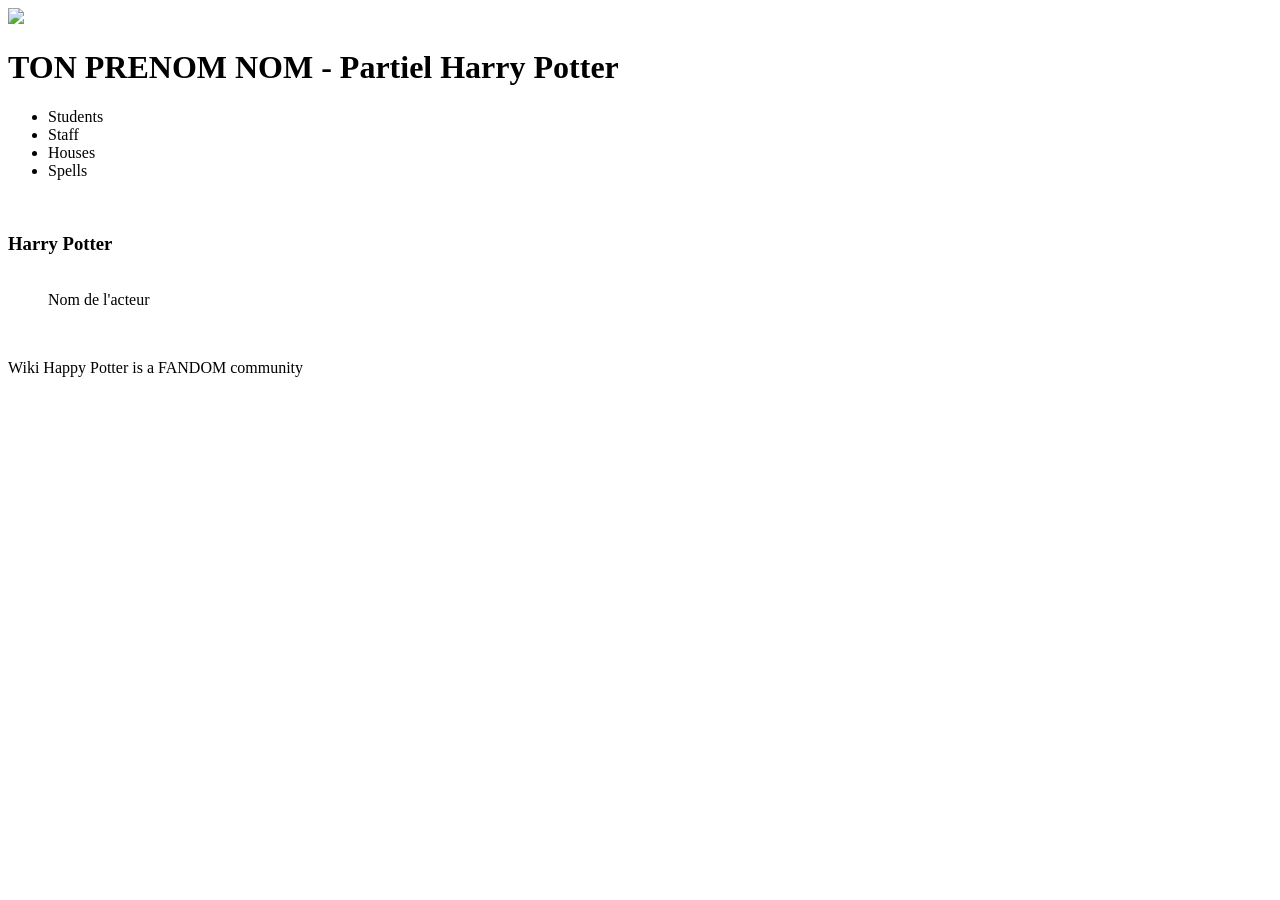
==== details.html @ 29f2641a "Initial commit" ====
<!DOCTYPE html>
<html lang="en">
  <head>
    <meta charset="UTF-8" />
    <meta name="viewport" content="width=device-width, initial-scale=1.0" />
        <link rel="stylesheet" href="./css/style.css" />
    <title>TON PRENOM NOM - Partiel Harry Potter</title>
  </head>
  <body class="page_perso">
    <header class="header">
      <div class="header__right">
        <a href="index.html">
        <img src="./images/logo/logo.png" />
    </a>
 </div>
      <div class="header__left">
        <h1>TON PRENOM NOM - Partiel Harry Potter</h1>
        <ul>
          <li>Students</li>
          <li>Staff</li>
          <li>Houses</li>
          <li>Spells</li>
        </ul>
        <img src="./images/menu.png" alt="" srcset="" />
      </div>
    </header>
    <main>
      <section>
        <h3>Harry Potter</h3>
        <div class="perso">
          <figure class="perso__left">
            <img src="./images/characters/harry.webp" alt="" srcset="" />
            <figcaption>Nom de l'acteur</figcaption>
          </figure>
          <div class="perso__right">
            
        </div>
      </section>
      <section class="house__perso">
        <img src="./images/logo/Gryffindor.png" alt="" srcset="" />
      </section>
    </main>
    <footer>
      <p>Wiki Happy Potter is a FANDOM community</p>
    </footer>
  </body>
</html>
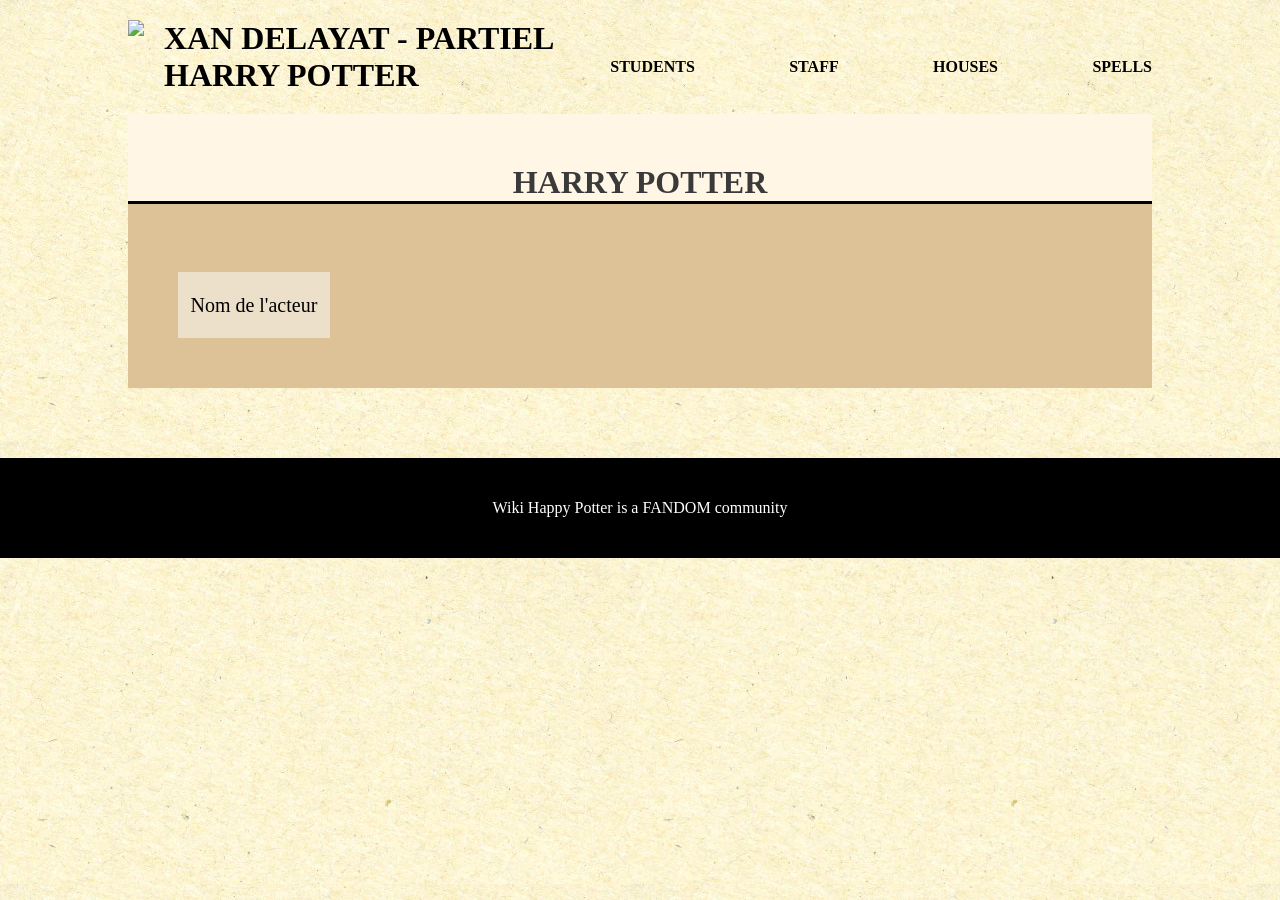
==== commit f3a5d907: "Niveau 1" ====
--- a/details.html
+++ b/details.html
@@ -14,7 +14,7 @@
     </a>
  </div>
       <div class="header__left">
-        <h1>TON PRENOM NOM - Partiel Harry Potter</h1>
+        <h1>Xan DELAYAT - Partiel Harry Potter</h1>
         <ul>
           <li>Students</li>
           <li>Staff</li>
--- a/css/style.css
+++ b/css/style.css
@@ -0,0 +1,214 @@
+:root {
+  --light: #fff6e6;
+  --darkGrey: #3a3a3a;
+  --gold: #b99049;
+  --red: #b71713;
+  --green: #124b10;
+  --blue: #078cb1;
+  --yellow: #e1b50c;
+}
+
+@font-face {
+  font-family: "Rubik";
+  src: url("./../font/Rubik-Regular.ttf");
+}
+@font-face {
+  font-family: "Rubik";
+  src: url("./../font/Rubik-Bold.ttf");
+  font-weight: bold;
+}
+* {
+  margin: 0;
+  padding: 0;
+}
+
+body {
+  background: url("./../images/bgHP.webp") repeat;
+  font-family: "Rubik";
+}
+
+main {
+  background-color: var(--light);
+  max-width: 1024px;
+  margin: auto;
+  margin-bottom: 70px;
+}
+main h3 {
+  text-transform: uppercase;
+  border-bottom: 3px solid black;
+  text-align: center;
+  color: var(--DarkGrey, #3a3a3a);
+  text-align: center;
+  font-family: Rubik;
+  font-size: 32px;
+  font-style: normal;
+  font-weight: 700;
+  line-height: normal;
+  padding-top: 10px;
+}
+main h2 {
+  color: var(--DarkGrey, #3a3a3a);
+  text-align: center;
+  font-family: Roboto;
+  font-size: 40px;
+  font-style: normal;
+  font-weight: 400;
+  line-height: normal;
+  margin-bottom: 54px;
+}
+
+footer {
+  background-color: #000;
+  height: 100px;
+  display: flex;
+  justify-content: center;
+  align-items: center;
+}
+footer p {
+  text-align: center;
+  color: #fff;
+}
+
+.header {
+  display: flex;
+  max-width: 1024px;
+  margin: auto;
+  margin-top: 20px;
+}
+.header h1 {
+  margin-bottom: 20px;
+}
+.header__right img {
+  height: 100px;
+  margin-right: 20px;
+}
+.header__left {
+  width: 100%;
+  display: flex;
+  align-items: center;
+  text-transform: uppercase;
+}
+.header__left ul {
+  display: flex;
+  justify-content: space-between;
+  width: 80%;
+}
+.header__left ul li {
+  list-style: none;
+  font-weight: bold;
+}
+.header__left img {
+  display: none;
+}
+
+.houses {
+  display: flex;
+  justify-content: space-around;
+  background: rgba(185, 144, 73, 0.5);
+  padding: 30px;
+  flex-wrap: wrap;
+}
+.houses > div {
+  border-radius: 140px;
+  width: 140px;
+  height: 140px;
+  text-align: center;
+}
+.houses > div:hover {
+  background: #fff6e6;
+}
+.houses img {
+  width: 121px;
+  height: 136px;
+}
+
+.characters {
+  display: flex;
+  justify-content: space-around;
+  flex-wrap: wrap;
+  padding: 30px;
+}
+.characters > div {
+  padding: 30px;
+}
+.characters img {
+  width: 150px;
+  height: 150px;
+  border-radius: 150px;
+  border: 8px solid var(--Gold, #b99049);
+  background: url(<path-to-image>), lightgray -1.24px 0px/101.653% 141.566% no-repeat;
+  box-shadow: 0px 4px 4px 0px rgba(0, 0, 0, 0.25);
+  object-fit: cover;
+}
+.characters p {
+  text-align: center;
+  color: var(--Gold, #b99049);
+}
+
+/* PAGE PERSO */
+.page_perso h3 {
+  padding: 50px 50px 0 50px;
+}
+.page_perso .perso {
+  background: rgba(185, 144, 73, 0.5);
+  padding: 50px;
+  display: flex;
+}
+.page_perso .perso__right {
+  display: flex;
+  flex-direction: column;
+  justify-content: space-between;
+  width: 100%;
+}
+.page_perso .perso__right > div {
+  display: flex;
+  justify-content: space-around;
+}
+.page_perso .perso__right p.attr {
+  font-weight: bold;
+}
+.page_perso figure {
+  width: 215px;
+  margin-right: 120px;
+}
+.page_perso figure img {
+  width: 100%;
+}
+.page_perso figure figcaption {
+  background: rgba(255, 255, 255, 0.5);
+  display: flex;
+  align-items: center;
+  height: 66px;
+  justify-content: center;
+  font-size: 20px;
+}
+.page_perso .house__perso {
+  display: flex;
+  justify-content: center;
+  align-items: center;
+}
+
+@media screen and (max-width: 425px) {
+  header {
+    width: 90%;
+  }
+  header h1,
+header ul {
+    display: none !important;
+  }
+  header .header__left {
+    display: flex;
+    justify-content: flex-end;
+  }
+  header .header__left img {
+    display: block !important;
+    height: 70px;
+  }
+
+  .houses {
+    flex-direction: column;
+    align-content: space-around;
+  }
+}
+
+/*# sourceMappingURL=style.css.map */
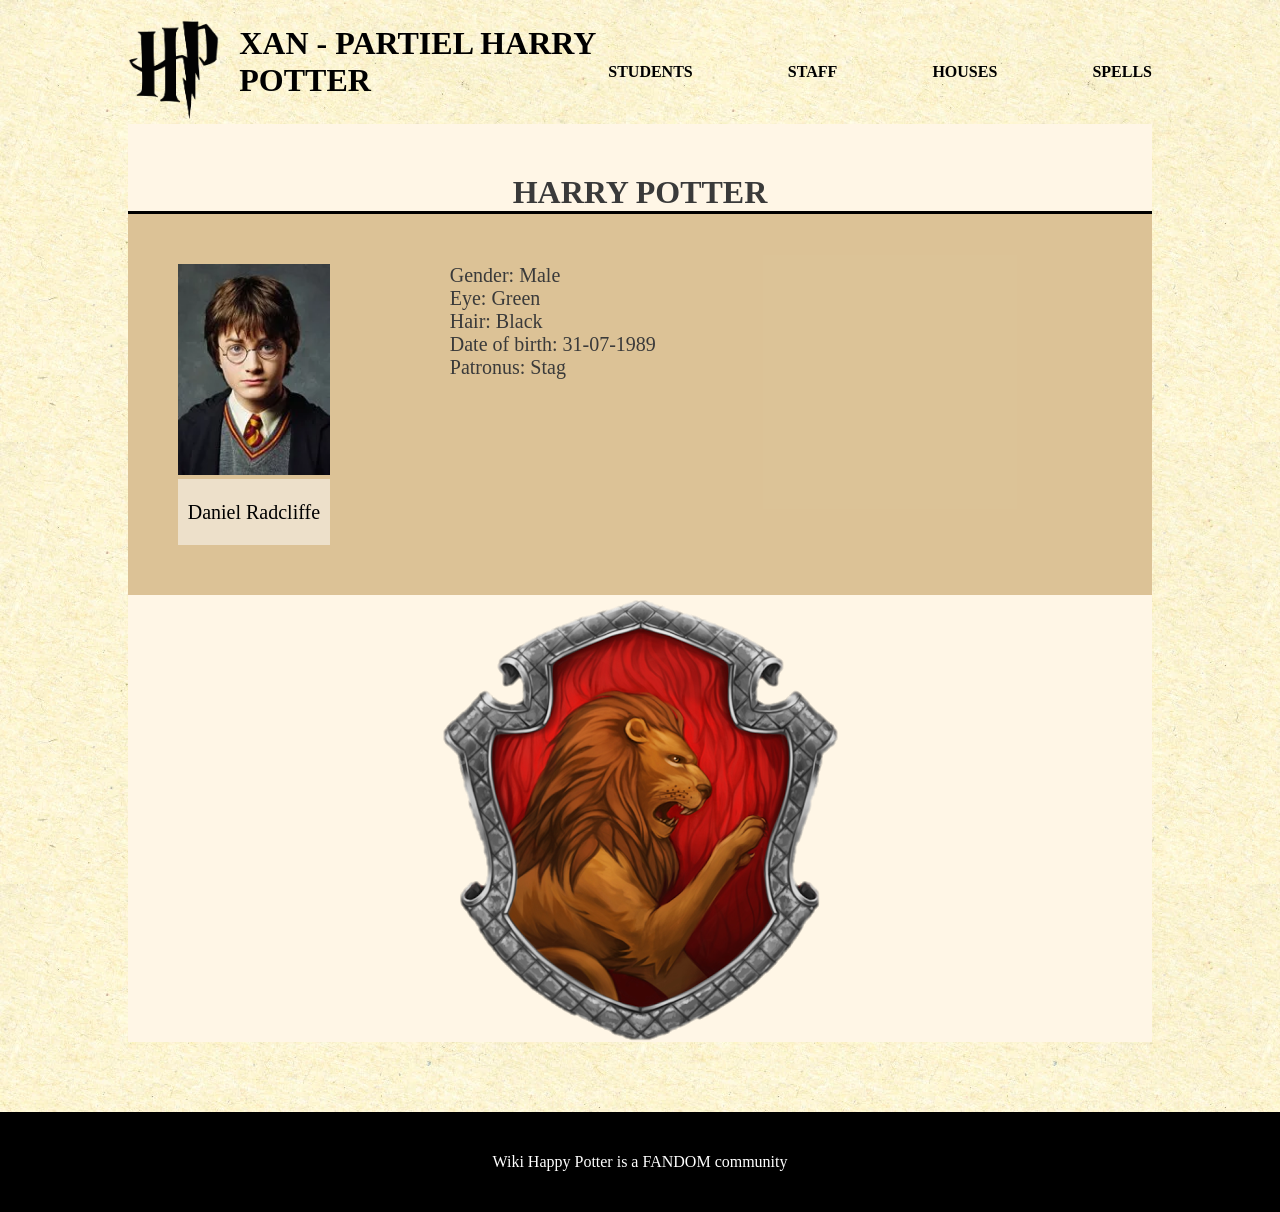
==== commit fe9bb0a3: "Niveau 2" ====
--- a/details.html
+++ b/details.html
@@ -10,11 +10,11 @@
     <header class="header">
       <div class="header__right">
         <a href="index.html">
-        <img src="./images/logo/logo.png" />
+        <img src="./images/logo.png" />
     </a>
  </div>
       <div class="header__left">
-        <h1>Xan DELAYAT - Partiel Harry Potter</h1>
+        <h1>Xan - Partiel Harry Potter</h1>
         <ul>
           <li>Students</li>
           <li>Staff</li>
@@ -29,15 +29,21 @@
         <h3>Harry Potter</h3>
         <div class="perso">
           <figure class="perso__left">
-            <img src="./images/characters/harry.webp" alt="" srcset="" />
-            <figcaption>Nom de l'acteur</figcaption>
+            <img src="./images/harry.webp" alt="" srcset="" />
+            <figcaption>Daniel Radcliffe</figcaption>
           </figure>
           <div class="perso__right">
-            
+            <ul>
+              <h5>Gender:  Male</h5>
+              <h5>Eye: Green</h5>
+              <h5>Hair: Black</h5>
+              <h5>Date of birth: 31-07-1989</h5>
+              <h5>Patronus: Stag</h5>
+            </ul>
         </div>
       </section>
       <section class="house__perso">
-        <img src="./images/logo/Gryffindor.png" alt="" srcset="" />
+        <img src="./images/Gryffindor.png" alt="" srcset="" />
       </section>
     </main>
     <footer>
--- a/css/style.css
+++ b/css/style.css
@@ -212,3 +212,62 @@
 }
 
 /*# sourceMappingURL=style.css.map */
+
+.character.gryffindor:hover img {
+    border-color: #ae0001;
+}
+
+.character.gryffindor:hover h3 {
+    color: #ae0001;
+}
+
+.character.gryffindor:hover p {
+    color: #ae0001;
+}
+
+.character.slytherin:hover img {
+    border-color: #2a623d;
+}
+
+.character.slytherin:hover h3 {
+    color: #2a623d;
+}
+
+.character.slytherin:hover p {
+    color: #2a623d;
+}
+
+.character.hufflepuff:hover img {
+    border-color: #ecb939;
+}
+
+.character.hufflepuff:hover h3 {
+    color: #ecb939;
+}
+
+.character.hufflepuff:hover p {
+    color: #ecb939;
+}
+
+.character.ravenclaw:hover img {
+    border-color: #222f5b;
+}
+
+.character.ravenclaw:hover h3 {
+    color: #222f5b;
+}
+
+.character.ravenclaw:hover p {
+    color: #222f5b;
+}
+
+h5 {
+    font-size: 20px;
+    font-weight: 400;
+    line-height: normal;
+    color: var(--DarkGrey, #3a3a3a);
+}
+
+a {
+    text-decoration: none;
+}
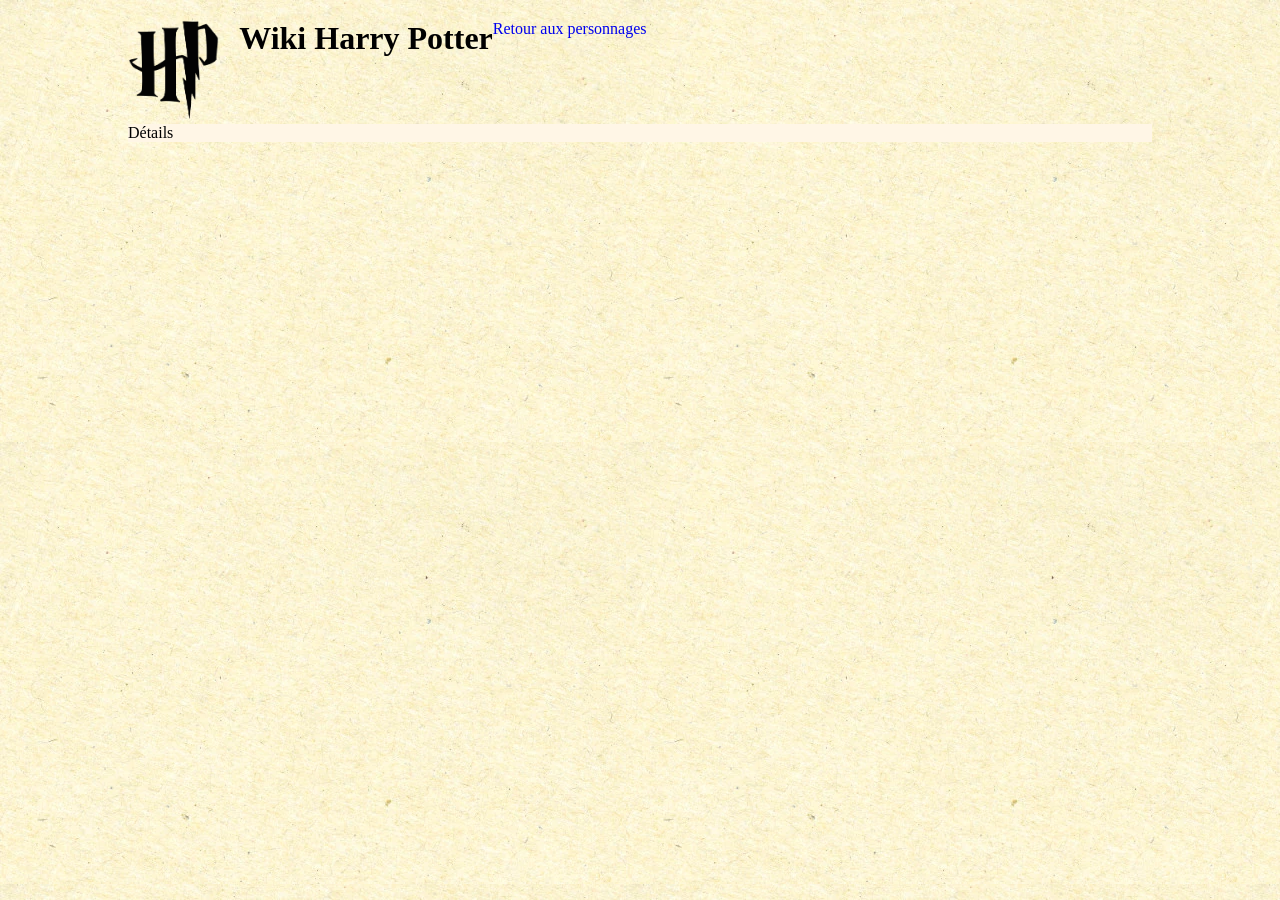
==== commit f8413f12: "Niveau 3" ====
--- a/details.html
+++ b/details.html
@@ -1,53 +1,33 @@
+
 <!DOCTYPE html>
-<html lang="en">
-  <head>
-    <meta charset="UTF-8" />
-    <meta name="viewport" content="width=device-width, initial-scale=1.0" />
-        <link rel="stylesheet" href="./css/style.css" />
-    <title>TON PRENOM NOM - Partiel Harry Potter</title>
-  </head>
-  <body class="page_perso">
+<html lang="fr">
+<head>
+    <meta charset="UTF-8">
+    <meta name="viewport" content="width=device-width, initial-scale=1.0">
+    <link rel="stylesheet" href="./css/style.css">
+    <title>Détail du personnage</title>
+</head>
+
+<body>
     <header class="header">
-      <div class="header__right">
-        <a href="index.html">
-        <img src="./images/logo.png" />
-    </a>
- </div>
-      <div class="header__left">
-        <h1>Xan - Partiel Harry Potter</h1>
-        <ul>
-          <li>Students</li>
-          <li>Staff</li>
-          <li>Houses</li>
-          <li>Spells</li>
-        </ul>
-        <img src="./images/menu.png" alt="" srcset="" />
-      </div>
+        <div class="header__right">
+            <a href="index.html">
+                <img src="./images/logo.png" alt="Logo Harry Potter">
+            </a>
+        </div>
+
+        <h1>Wiki Harry Potter</h1>
+        <a href="index.html">Retour aux personnages</a>
     </header>
+
     <main>
-      <section>
-        <h3>Harry Potter</h3>
-        <div class="perso">
-          <figure class="perso__left">
-            <img src="./images/harry.webp" alt="" srcset="" />
-            <figcaption>Daniel Radcliffe</figcaption>
-          </figure>
-          <div class="perso__right">
-            <ul>
-              <h5>Gender:  Male</h5>
-              <h5>Eye: Green</h5>
-              <h5>Hair: Black</h5>
-              <h5>Date of birth: 31-07-1989</h5>
-              <h5>Patronus: Stag</h5>
-            </ul>
-        </div>
-      </section>
-      <section class="house__perso">
-        <img src="./images/Gryffindor.png" alt="" srcset="" />
-      </section>
+        <section id="character-details">
+            <div id="character-info">
+                <p>Détails</p>
+            </div>
+        </section>
     </main>
-    <footer>
-      <p>Wiki Happy Potter is a FANDOM community</p>
-    </footer>
-  </body>
+
+    <script src="./details.js"></script>
+</body>
 </html>
--- a/css/style.css
+++ b/css/style.css
@@ -270,4 +270,52 @@
 
 a {
     text-decoration: none;
-}+}
+
+.character-card.Gryffindor:hover img {
+    border-color: #AE0001;
+}
+
+.character-card.Gryffindor:hover h4 {
+    color: #AE0001;
+}
+
+.character-card.Gryffindor:hover p {
+    color: #AE0001;
+}
+
+.character-card.Slytherin:hover img {
+    border-color: #2A623D;
+}
+
+.character-card.Slytherin:hover h4 {
+    color: #2A623D;
+}
+
+.character-card.Slytherin:hover p {
+    color: #2A623D;
+}
+
+.character-card.Ravenclaw:hover img {
+    border-color: #222F5B;
+}
+
+.character-card.Ravenclaw:hover h4 {
+    color: #222F5B;
+}
+
+.character-card.Ravenclaw:hover p {
+    color: #222F5B;
+}
+
+.character-card.Hufflepuff:hover img {
+    border-color: #ECB939;
+}
+
+.character-card.Hufflepuff:hover h4 {
+    color: #ECB939;
+}
+
+.character-card.Hufflepuff:hover p {
+    color: #ECB939;
+}
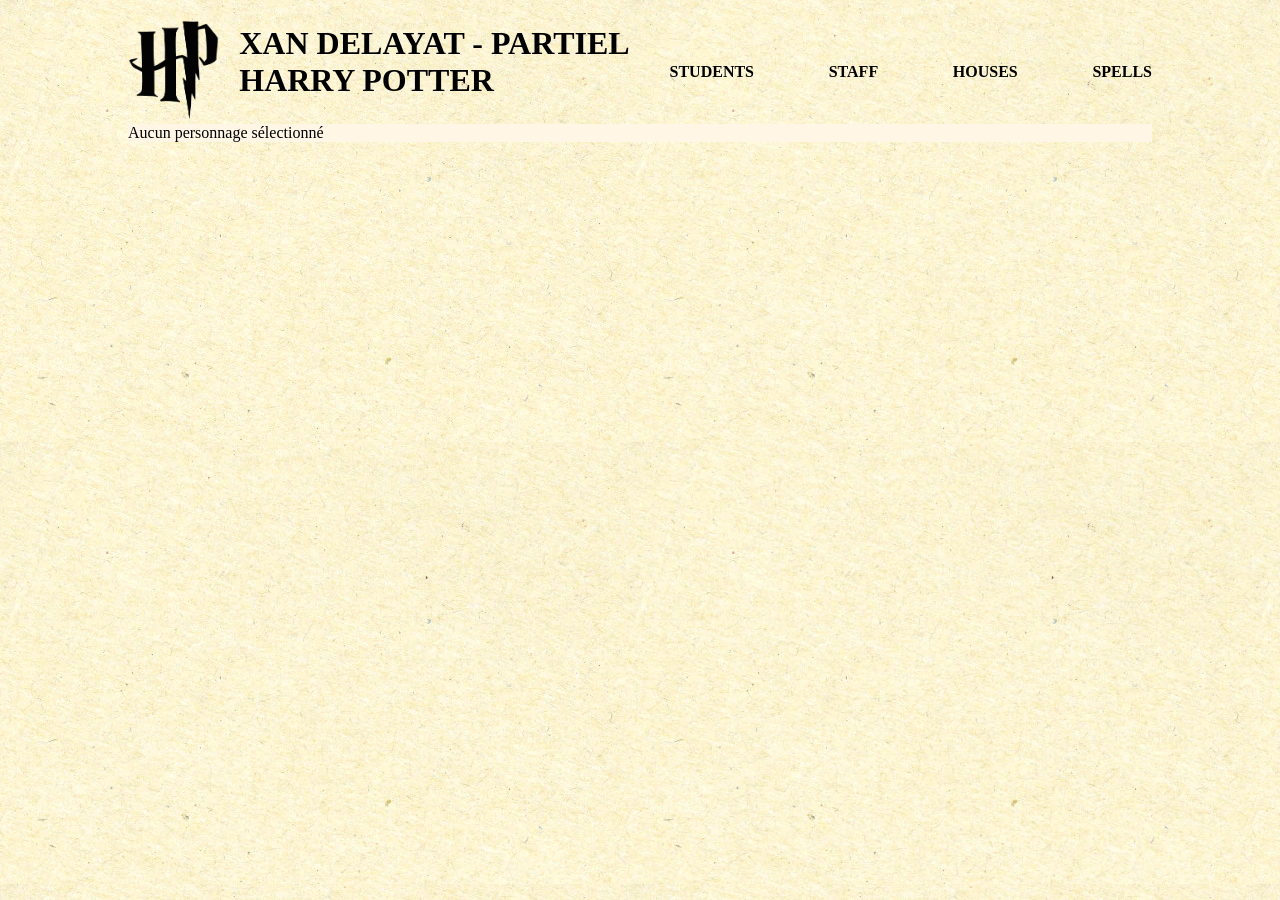
==== commit 7bda4f48: "Niveau 4" ====
--- a/details.html
+++ b/details.html
@@ -7,19 +7,27 @@
     <link rel="stylesheet" href="./css/style.css">
     <title>Détail du personnage</title>
 </head>
+  </head>
+  <body class="page_perso">
+    <header class="header">
+      <div class="header__right">
+        <a href="index.html">
+        <img src="./images/logo.png" />
+    </a>
+ </div>
+      <div class="header__left">
+        <h1>Xan DELAYAT - Partiel Harry Potter</h1>
+        <ul>
+          <li>Students</li>
+          <li>Staff</li>
+          <li>Houses</li>
+          <li>Spells</li>
+        </ul>
+        <img src="./images/menu.png" alt="" srcset="" />
+      </div>
+    </header>
 
 <body>
-    <header class="header">
-        <div class="header__right">
-            <a href="index.html">
-                <img src="./images/logo.png" alt="Logo Harry Potter">
-            </a>
-        </div>
-
-        <h1>Wiki Harry Potter</h1>
-        <a href="index.html">Retour aux personnages</a>
-    </header>
-
     <main>
         <section id="character-details">
             <div id="character-info">
--- a/css/style.css
+++ b/css/style.css
@@ -319,3 +319,7 @@
 .character-card.Hufflepuff:hover p {
     color: #ECB939;
 }
+
+.perso__left img.dead {
+    filter: grayscale(100%);
+}
